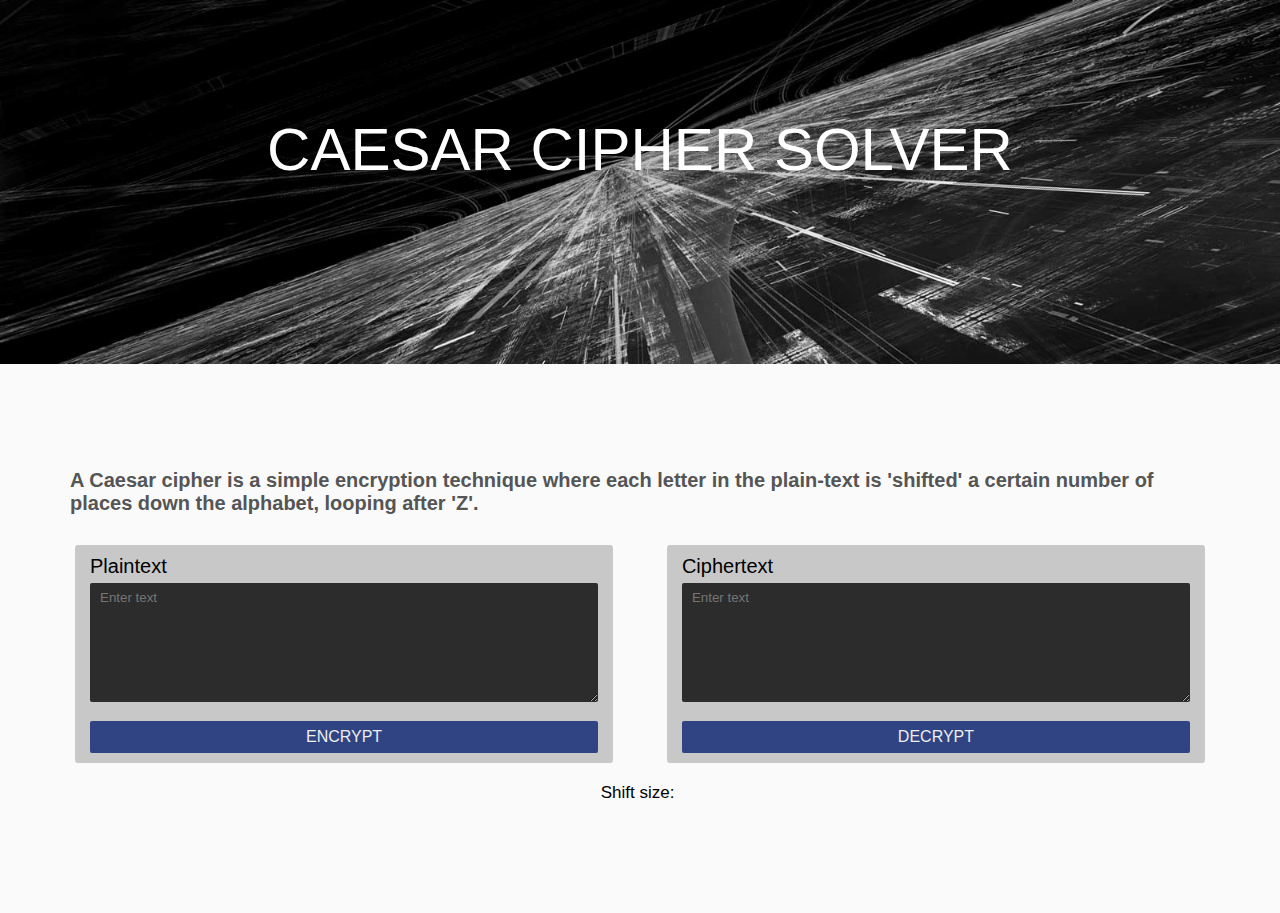
==== index.html @ 9f59509a "Created single page for the webapp" ====
<!doctype html>
<html lang="en">

<head>
   <meta charset="utf-8">
   <link rel="stylesheet" href="./styles/style.css">
   <script src="./scripts/solver.js"></script>
</head>

<body>
   <header class="header-banner">
      <div class="container-width">
         <div class="lead-title">CAESAR CIPHER SOLVER</div>
      </div>
   </header>
   <section class="flex-sect">
      <div class="container-width">
         <div class="flex-title">
            A Caesar cipher is a simple encryption technique where each letter in the
            plain-text is 'shifted' a certain number of places down the alphabet, looping after 'Z'.
         </div>
         <div class="row">
            <div class="cell">
               <form class="form">
                  <div class="form-group"></div>
                  <div class="form-group"></div><label class="label">Plaintext</label>
                  <div class="form-group"><textarea placeholder="Enter text" class="textarea" rows="7"></textarea>
                  </div>
                  <div class="form-group"><button type="submit" class="button">ENCRYPT</button></div>
               </form>
            </div>
            <div class="cell" id="gap"></div>
            <div class="cell">
               <form class="form">
                  <div class="form-group"></div>
                  <div class="form-group"></div><label class="label">Ciphertext</label>
                  <div class="form-group"><textarea placeholder="Enter text" class="textarea" rows="7"></textarea>
                  </div>
                  <div class="form-group"><button type="submit" class="button">DECRYPT</button></div>
               </form>
            </div>
         </div>
         <div class="shift-output">Shift size: </div>
      </div>
   </section>
</body>
<html>
---- styles/style.css ----
* { 
   box-sizing: border-box;
}
body {
   margin: 0;
}
.clearfix{
   clear:both;
}
.header-banner{
   padding-top:35px;
   padding-bottom:100px;
   color:#ffffff;
   font-family:Helvetica, serif;
   font-weight:100;
   background-image:url(../images/banner.jpg);
   background-size: 100%;
   background-attachment:scroll, scroll;
   background-position:center 20%;
   background-repeat:repeat-y, no-repeat;
   background-size:cover;
}
.container-width{
   width:90%;
   max-width:1150px;
   margin:0 auto;
}
.logo-container{
   float:left;
   width:50%;
}
.lead-title{
   font-size:60px;
   float:none;
   margin:80px 0 80px 0;
   font-family:Verdana, Geneva, sans-serif;
   text-align:center;
}
.flex-sect{
   background-color:#fafafa;
   padding:100px 0;
   font-family:Helvetica, serif;
}
.flex-title{
   margin-bottom:15px;
   font-size:2em;
   text-align:center;
   font-weight:700;
   color:#555;
   padding:5px;
   font-size:20px;
   text-align:left;
   font-family:Helvetica, serif;
}
.form{
   border-radius:3px;
   padding:10px 15px;
   background-color:rgba(0,0,0,0.2);
}
.textarea{
   width:100%;
   margin-bottom:15px;
   padding:7px 10px;
   border-radius:2px;
   color:#eeeeee;
   border:none;
   font-family:Helvetica, serif;
   background-color:#2c2c2c;
}
.label{
   width:100%;
   display:block;
   text-decoration:none;
   font-family:Helvetica, serif;
   font-size:20px;
   margin-bottom: 5px;
}
.button{
   width:100%;
   margin:0 0;
   border:none;
   border-radius:2px;
   padding:7px 10px;
   font-size:1em;
   cursor:pointer;
   background-color:#304483;
   color:#eeeeee;
}
.row{
   display:flex;
   justify-content:flex-start;
   align-items:stretch;
   flex-wrap:nowrap;
   padding:10px;
}
.cell{
   min-height:75px;
   flex-grow:1;
   flex-basis:100%;
}
#gap{
   flex-basis:10%;
}
.shift-output{
   padding:10px;
   text-align:center;
   font-size:17px;
   font-family:Helvetica, serif;
}
@media (max-width: 768px){
   .row{
      flex-wrap:wrap;
   }
}
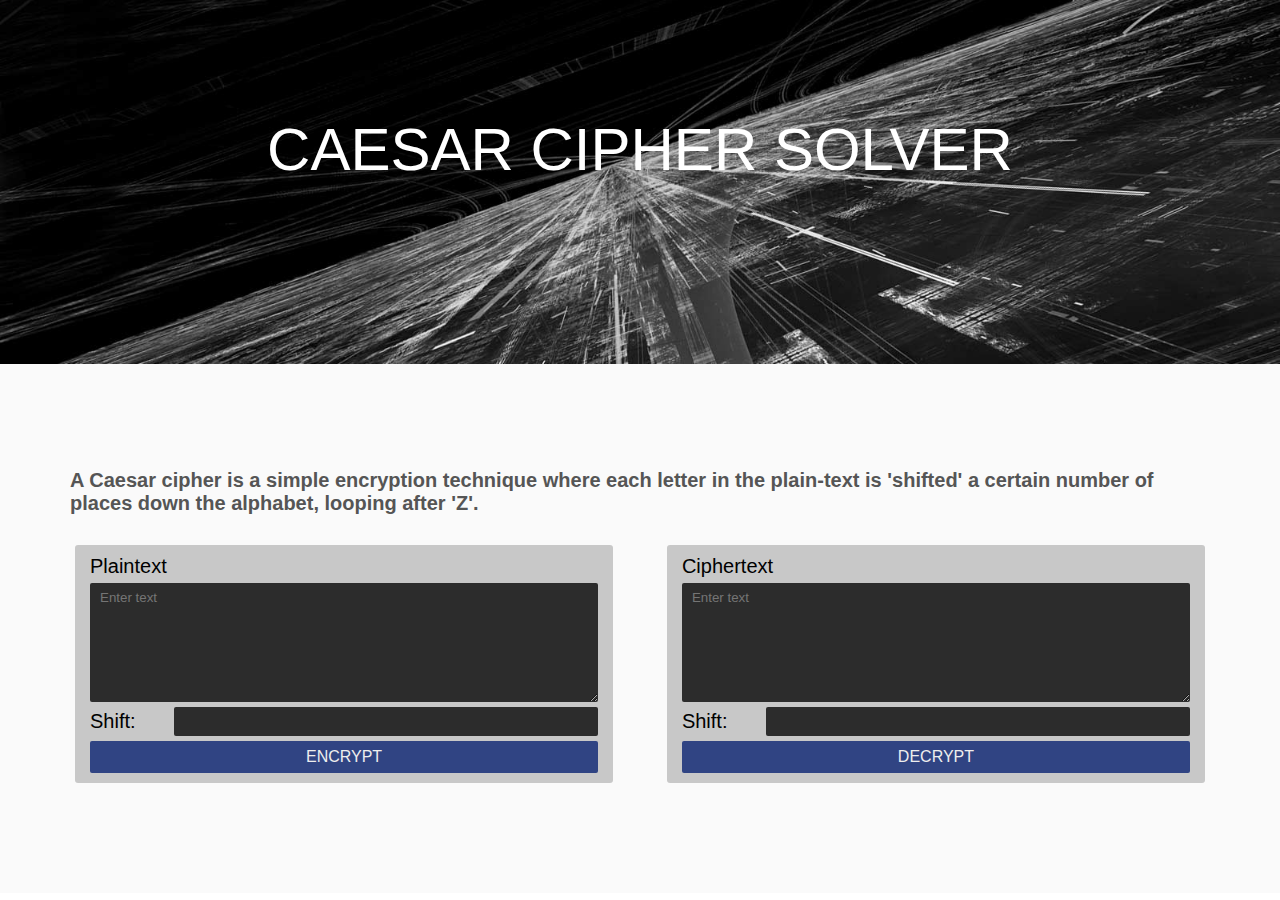
==== commit eb9aae7c: "Shift is now part of encryption and decryption" ====
--- a/index.html
+++ b/index.html
@@ -22,9 +22,15 @@
          <div class="row">
             <div class="cell">
                <form class="form">
-                  <div class="form-group"></div>
-                  <div class="form-group"></div><label class="label">Plaintext</label>
-                  <div class="form-group"><textarea placeholder="Enter text" class="textarea" rows="7"></textarea>
+                  <div class="form-group">
+                     <label class="label">Plaintext</label>
+                  </div>
+                  <div class="form-group">
+                     <textarea placeholder="Enter text" class="textarea" rows="7"></textarea>
+                  </div>
+                  <div class="form-group">
+                     <label class="label" style="width: 20%;">Shift:</label>
+                     <input type="number" id="shift" class="textarea" required>
                   </div>
                   <div class="form-group"><button type="submit" class="button">ENCRYPT</button></div>
                </form>
@@ -32,15 +38,20 @@
             <div class="cell" id="gap"></div>
             <div class="cell">
                <form class="form">
-                  <div class="form-group"></div>
-                  <div class="form-group"></div><label class="label">Ciphertext</label>
-                  <div class="form-group"><textarea placeholder="Enter text" class="textarea" rows="7"></textarea>
+                  <div class="form-group">
+                     <label class="label">Ciphertext</label>
+                  </div>
+                  <div class="form-group">
+                     <textarea placeholder="Enter text" class="textarea" rows="7"></textarea>
+                  </div>
+                  <div class="form-group">
+                     <label class="label" style="width: 20%;">Shift:</label>
+                     <input type="number" id="shift" class="textarea">
                   </div>
                   <div class="form-group"><button type="submit" class="button">DECRYPT</button></div>
                </form>
             </div>
          </div>
-         <div class="shift-output">Shift size: </div>
       </div>
    </section>
 </body>
--- a/styles/style.css
+++ b/styles/style.css
@@ -57,9 +57,15 @@
    padding:10px 15px;
    background-color:rgba(0,0,0,0.2);
 }
+.form-group{
+   display:flex;
+   flex-direction: row;
+   justify-content: center;
+   align-items: center;
+}
 .textarea{
    width:100%;
-   margin-bottom:15px;
+   margin-bottom:5px;
    padding:7px 10px;
    border-radius:2px;
    color:#eeeeee;
@@ -106,6 +112,8 @@
    text-align:center;
    font-size:17px;
    font-family:Helvetica, serif;
+   width:300px;
+   margin:auto;
 }
 @media (max-width: 768px){
    .row{
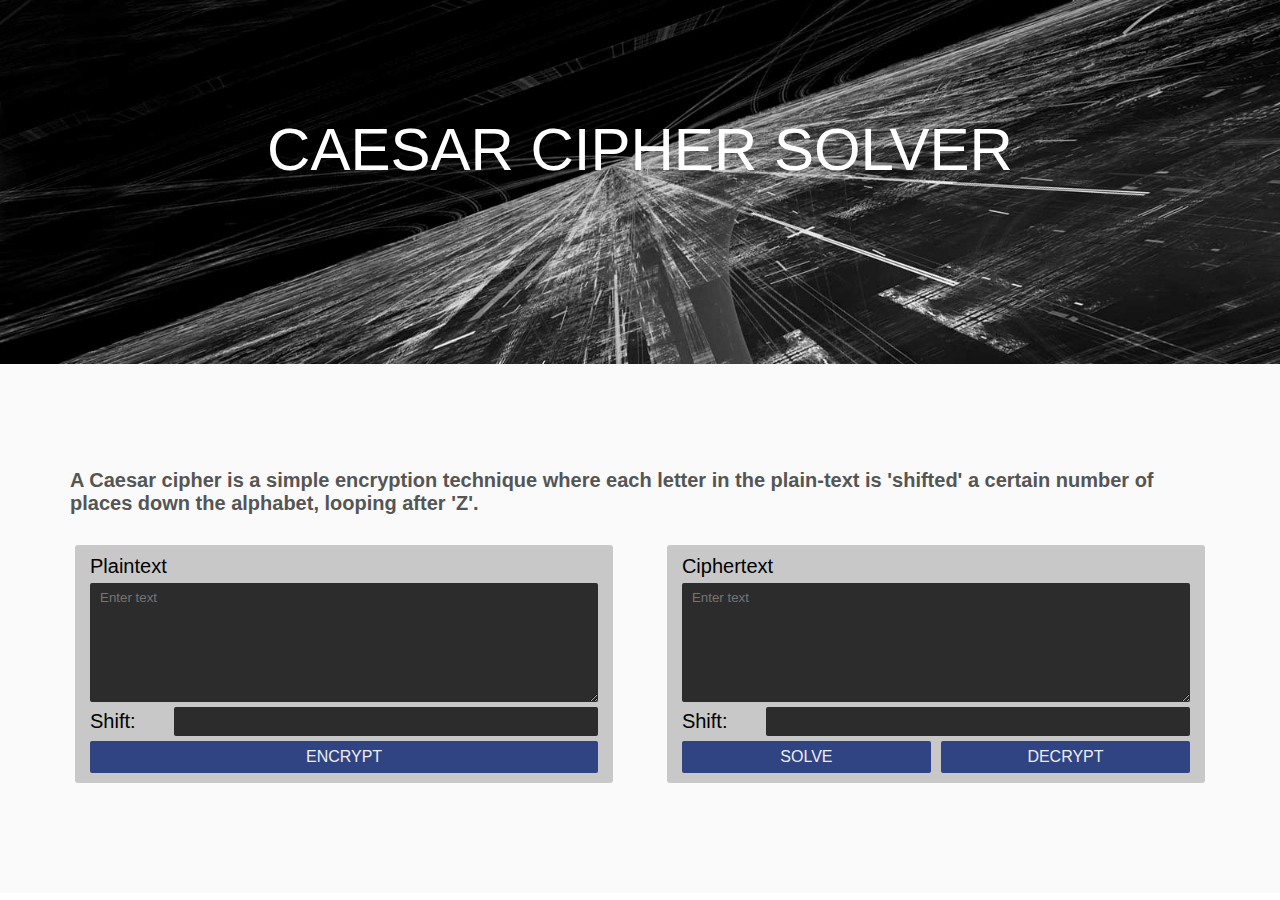
==== commit 32a7de0d: "Separated SOLVE and DECRYPT options" ====
--- a/index.html
+++ b/index.html
@@ -48,7 +48,16 @@
                      <label class="label" style="width: 20%;">Shift:</label>
                      <input type="number" id="shift" class="textarea">
                   </div>
-                  <div class="form-group"><button type="submit" class="button">DECRYPT</button></div>
+
+                  <div class="row" style="padding: 0 0 0 0;">
+                     <div class="cell" style="padding-right: 5px;">
+                        <button type="submit" id="ikqk4" class="button">SOLVE</button>
+                     </div>
+                     <div class="cell" style="padding-left: 5px;">
+                        <button type="submit" class="button" id="iqyo9v">DECRYPT</button>
+                     </div>
+                  </div>
+                  
                </form>
             </div>
          </div>
--- a/styles/style.css
+++ b/styles/style.css
@@ -100,7 +100,6 @@
    padding:10px;
 }
 .cell{
-   min-height:75px;
    flex-grow:1;
    flex-basis:100%;
 }
